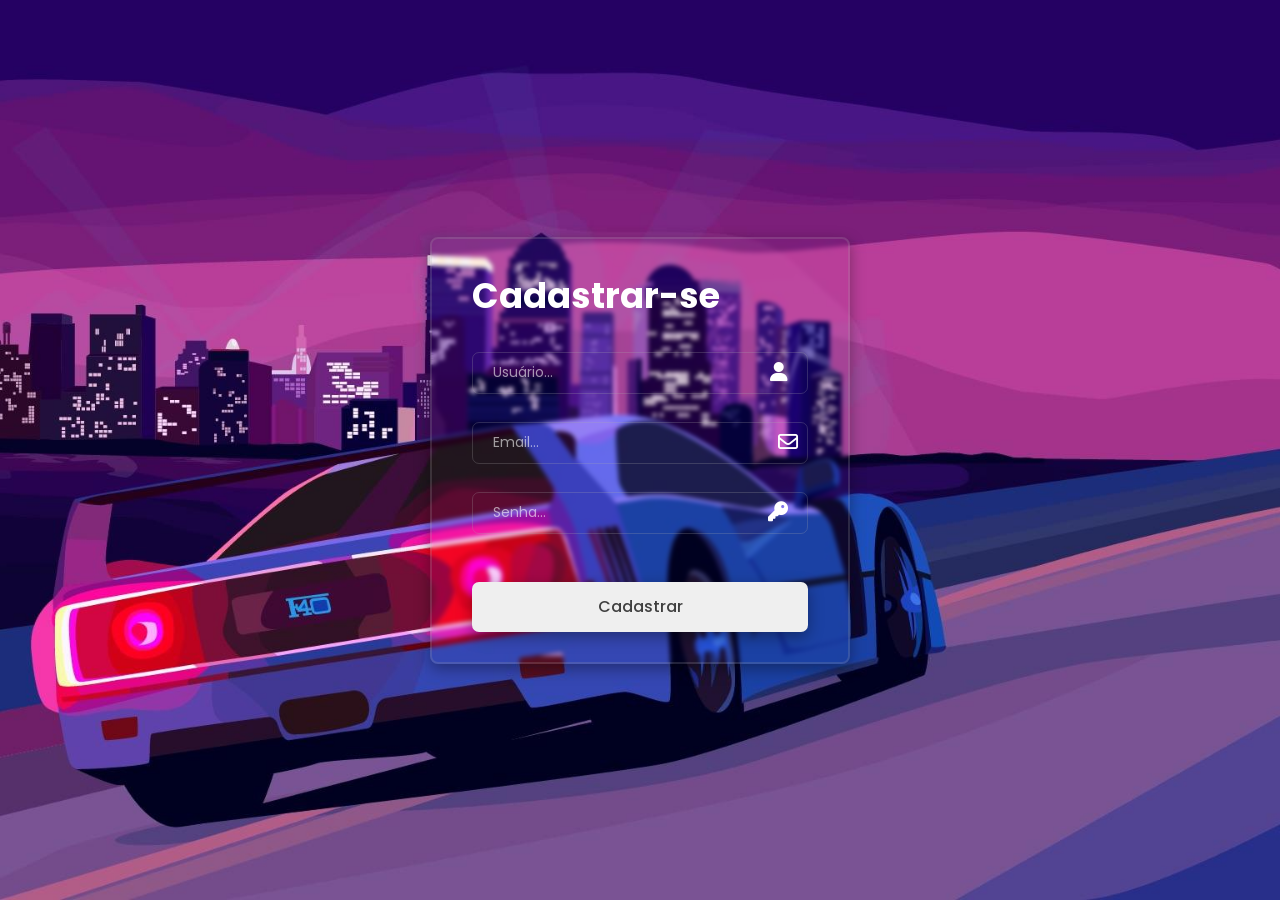
==== cadastro.html @ 91c99fc6 "Initial commit" ====
<!DOCTYPE html>
<html lang="pt-br">

<head>
    <meta charset="UTF-8">
    <meta name="viewport" content="width=device-width, initial-scale=1.0">
    <link rel="stylesheet" href="cadastro.css">
    <link rel="stylesheet" href="https://cdnjs.cloudflare.com/ajax/libs/font-awesome/6.5.2/css/all.min.css">
    <title>CADASTRO</title>
</head>

<body>
    <main class="container">
        <form>
            <h1> Cadastrar-se </h1>
            <div class="input-box">
                <input placeholder="Usuário..." type="text">
                <i><i class="fa-solid fa-user"></i></i>
            </div>
            <div class="input-box">
                <input placeholder="Email..." type="email">
                <i class="fa-regular fa-envelope"></i>
            </div>
            <div class="input-box">
                <input placeholder="Senha..." type="password">
                <i><i class="fa-solid fa-key"></i></i>
            </div>

            <!--botão-->
            <button class="button" type="submit" > Cadastrar </button>
        </form>
    </main>

</body>

</html>
---- cadastro.css ----
@import url('https://fonts.googleapis.com/css2?family=BBH+Bartle&family=Playfair+Display:ital,wght@0,400..900;1,400..900&family=Poppins:ital,wght@0,100;0,200;0,300;0,400;0,500;0,600;0,700;0,800;0,900;1,100;1,200;1,300;1,400;1,500;1,600;1,700;1,800;1,900&display=swap');


*{
    margin: 0;
    padding: 0;
    box-sizing: border-box;
    font-family: "Poppins", sans-serif;
}

body{
    display: flex;
    align-items: center;
    justify-content: center;
    min-height: 100vh;
    background:url(img/aig27h1meoq11.jpg) ;
    background-size: cover;
    background-position: center;
}

.container{
    width: 420px;
    background-color: transparent;
    border: 2px solid rgba(172, 170, 170, 0.2);
    border-radius: 8px;
    color: white;
    padding: 30px 40px;
    box-shadow: rgba(0, 0, 0, 0.35) 0px 5px 15px;
    backdrop-filter: blur(2px);
}

.container h1{
    font-size: 35px;
}

.input-box{
    position: relative;
    width: 100%;
    height: 40px;
    margin: 30px 0;
}

.input-box input{
    width: 100%;
    height: 100%;
    background-color: transparent;
    border-radius: 7px;
    border: 1px solid rgba(172, 170, 170, 0.239);
    outline: none;
    font-size: 14px;
    color: white;
    padding: 20px 45px 20px 20px;
}

.input-box input::placeholder{
    color: rgba(255, 255, 255, 0.586);
}

.input-box i{
    position: absolute;
    right: 10px;
    top: 50%;
    transform: translateY(-50%);
    font-size: 20px;
}

.button{
    width: 100%;
    height: 50px;
    border: none;
    border-radius: 7px;
    cursor: pointer;
    font-size: 16px;
    color:rgba(0, 0, 0, 0.739);
    font-weight: 500;
    box-shadow: rgba(0, 0, 0, 0.35) 0px 5px 15px;
    margin-top: 20px;
}

.button:hover{
    background-color: transparent;
    color: white;
    font-weight: 700;
}
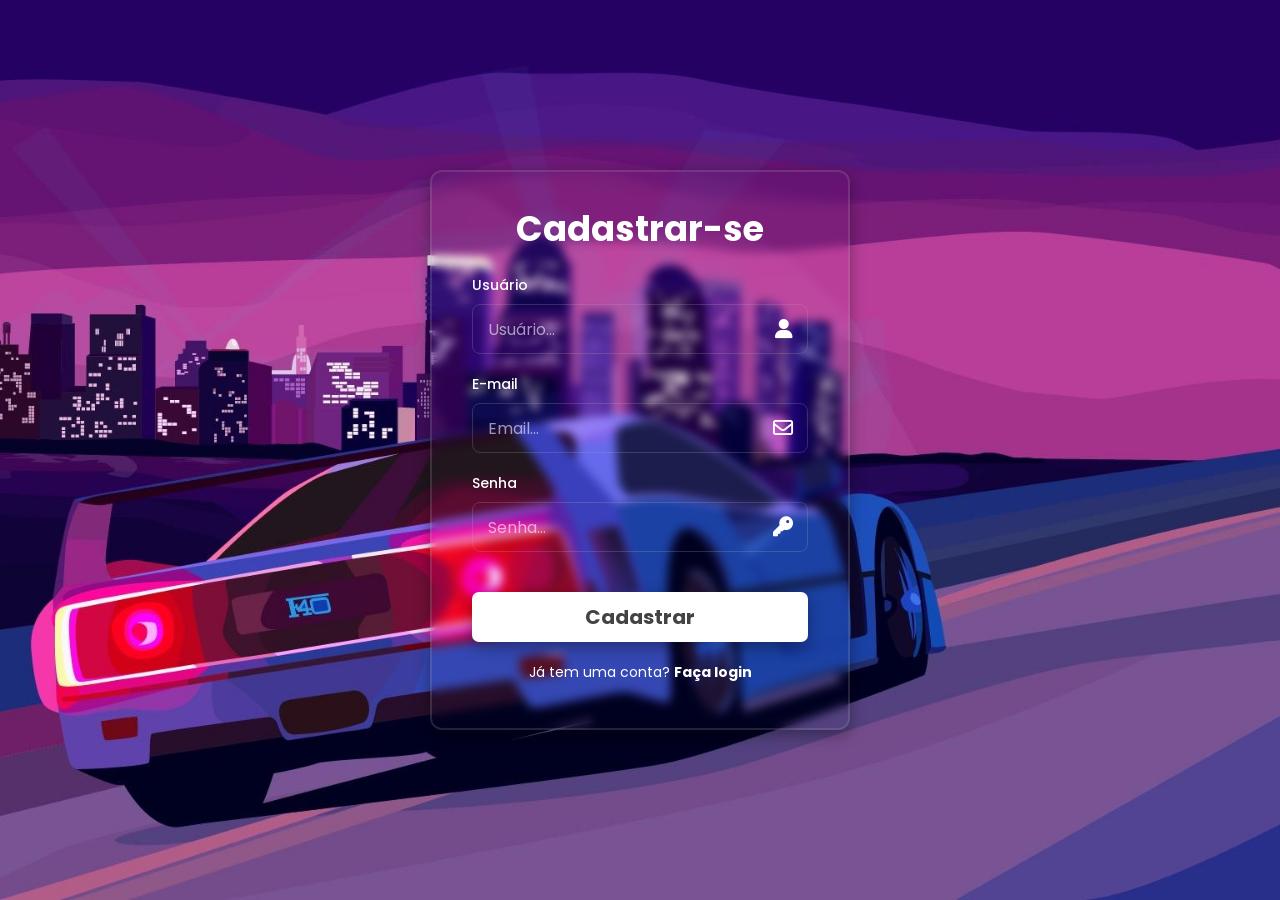
==== commit 71fc8321: "ajustes" ====
--- a/cadastro.html
+++ b/cadastro.html
@@ -11,23 +11,43 @@
 
 <body>
     <main class="container">
-        <form>
+        <form action="index.html" method="get">
             <h1> Cadastrar-se </h1>
+
+            <!-- Campo de Usuário -->
             <div class="input-box">
-                <input placeholder="Usuário..." type="text">
-                <i><i class="fa-solid fa-user"></i></i>
+                <label for="username">Usuário</label>
+                <div class="input-field">
+                    <input id="username" placeholder="Usuário..." type="text" required>
+                    <i class="fa-solid fa-user"></i>
+                </div>
+
+                <!-- Campo de Email -->
             </div>
             <div class="input-box">
-                <input placeholder="Email..." type="email">
-                <i class="fa-regular fa-envelope"></i>
+                <label for="email">E-mail</label>
+                <div class="input-field">
+                    <input id="email" name="email" placeholder="Email..." type="email" required>
+                    <i class="fa-regular fa-envelope"></i>
+                </div>
             </div>
+
+            <!-- Campo de Senha -->
             <div class="input-box">
-                <input placeholder="Senha..." type="password">
-                <i><i class="fa-solid fa-key"></i></i>
+                <label for="password">Senha</label>
+                <div class="input-field">
+                    <input id="password" name="password" placeholder="Senha..." type="password" required>
+                    <i class="fa-solid fa-key"></i>
+                </div>
             </div>
 
             <!--botão-->
-            <button class="button" type="submit" > Cadastrar </button>
+            <button class="btn-register" type="submit"> Cadastrar</a> </button>
+
+            <!-- Link Rotorno Login -->
+            <div class="register-link">
+                <p>Já tem uma conta? <a href="index.html">Faça login</a></p>
+            </div>
         </form>
     </main>
 
--- a/cadastro.css
+++ b/cadastro.css
@@ -1,5 +1,4 @@
-@import url('https://fonts.googleapis.com/css2?family=BBH+Bartle&family=Playfair+Display:ital,wght@0,400..900;1,400..900&family=Poppins:ital,wght@0,100;0,200;0,300;0,400;0,500;0,600;0,700;0,800;0,900;1,100;1,200;1,300;1,400;1,500;1,600;1,700;1,800;1,900&display=swap');
-
+@import url('https://fonts.googleapis.com/css2?family=Poppins:ital,wght@0,100;0,200;0,300;0,400;0,500;0,600;0,700;0,800;0,900;1,100;1,200;1,300;1,400;1,500;1,600;1,700;1,800;1,900&display=swap');
 
 *{
     margin: 0;
@@ -13,72 +12,111 @@
     align-items: center;
     justify-content: center;
     min-height: 100vh;
-    background:url(img/aig27h1meoq11.jpg) ;
+    background:url(img/plano-de-fundo.jpg) no-repeat;
     background-size: cover;
     background-position: center;
 }
 
 .container{
     width: 420px;
+    max-width: 90%;
     background-color: transparent;
     border: 2px solid rgba(172, 170, 170, 0.2);
-    border-radius: 8px;
-    color: white;
+    border-radius: 12px;
+    color: rgb(255, 255, 255);
     padding: 30px 40px;
     box-shadow: rgba(0, 0, 0, 0.35) 0px 5px 15px;
-    backdrop-filter: blur(2px);
+    backdrop-filter: blur(5px);
 }
 
 .container h1{
     font-size: 35px;
+    text-align: center;
+    margin-bottom: 20px ;
 }
 
 .input-box{
+    width: 100%;
+    margin: 20px 0;
+}
+
+.input-box label{
+    display: block;
+    margin-bottom: 8px;
+    font-size: 14px;
+    font-weight: 500;
+}
+
+.input-field{
     position: relative;
     width: 100%;
-    height: 40px;
-    margin: 30px 0;
+    height: 50px;
 }
 
-.input-box input{
+.input-field input{
     width: 100%;
     height: 100%;
     background-color: transparent;
-    border-radius: 7px;
+    border-radius: 8px;
     border: 1px solid rgba(172, 170, 170, 0.239);
     outline: none;
-    font-size: 14px;
-    color: white;
-    padding: 20px 45px 20px 20px;
+    font-size: 16px;
+    color: rgb(250, 250, 250);
+    padding: 0 45px 0 15px;
+    transition: all 0.3s ease;
 }
 
-.input-box input::placeholder{
+.input-field input:focus {
+    border-color: #fff;
+    background: rgba(255, 255, 255, 0.05);
+}
+
+.input-field input::placeholder{
     color: rgba(255, 255, 255, 0.586);
 }
 
-.input-box i{
+.input-field i{
     position: absolute;
-    right: 10px;
+    right: 15px;
     top: 50%;
     transform: translateY(-50%);
     font-size: 20px;
 }
 
-.button{
+
+.btn-register{
     width: 100%;
     height: 50px;
+    background-color: #fff;
     border: none;
     border-radius: 7px;
     cursor: pointer;
-    font-size: 16px;
-    color:rgba(0, 0, 0, 0.739);
-    font-weight: 500;
+    font-size: 20px;
+    color:rgba(0, 0, 0, 0.739) ;
+    font-weight: 700;
     box-shadow: rgba(0, 0, 0, 0.35) 0px 5px 15px;
-    margin-top: 20px;
+    margin-top: 20px; 
+    transition: all 0.3s ease;
 }
 
-.button:hover{
+.btn-register:hover{
     background-color: transparent;
-    color: white;
+    border: 2px solid rgba(172, 170, 170, 0.239);
+    color: #fff;
+}
+
+.register-link{
+    font-size: 14px;
+    text-align: center;
+    margin: 20px 0px 15px;
+}
+
+.register-link a{
+    text-decoration: none;
+    color: #fff;
     font-weight: 700;
+}
+
+.register-link a:hover{
+    text-decoration: underline;
 }
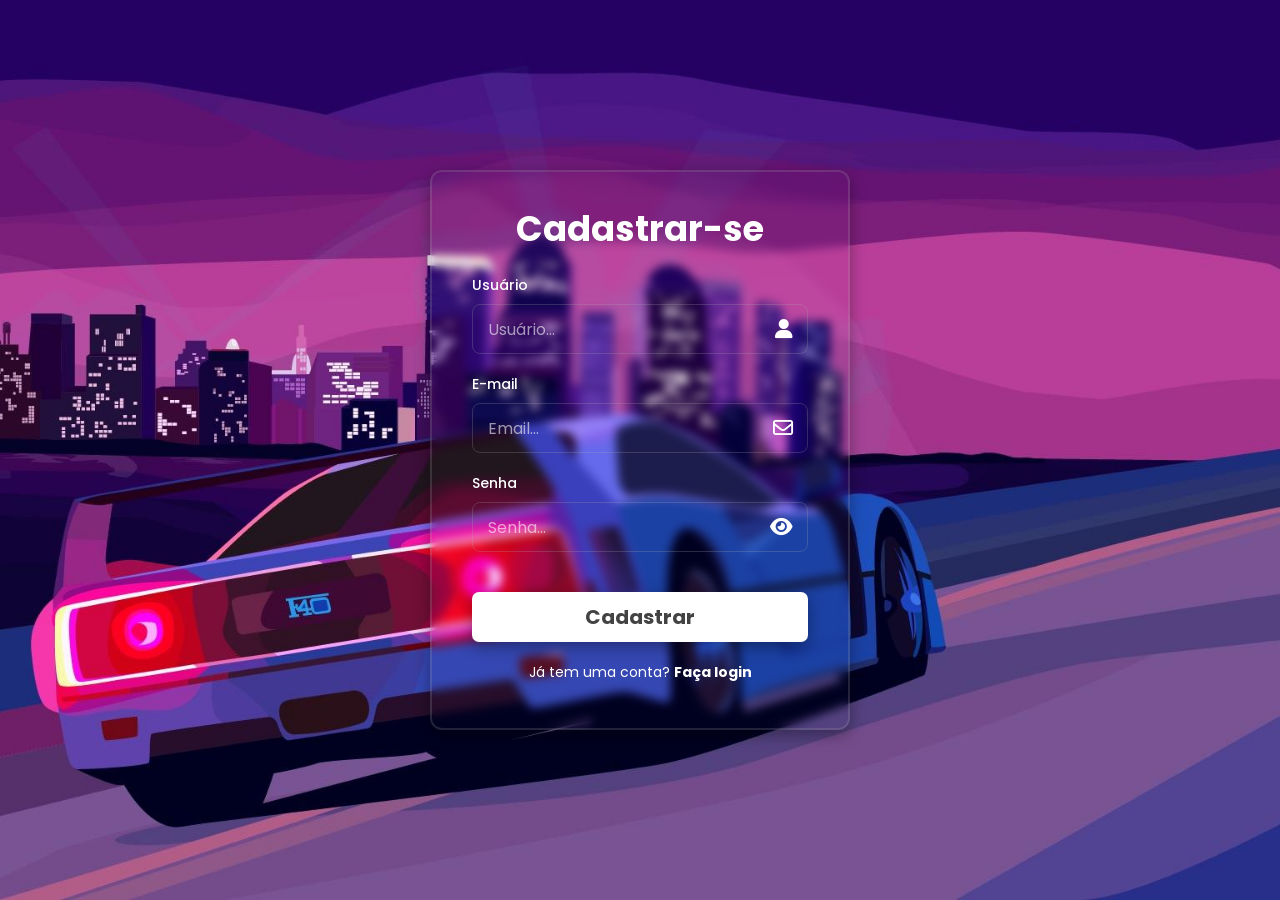
==== commit 3820effe: "add JavaScript" ====
--- a/cadastro.html
+++ b/cadastro.html
@@ -37,7 +37,7 @@
                 <label for="password">Senha</label>
                 <div class="input-field">
                     <input id="password" name="password" placeholder="Senha..." type="password" required>
-                    <i class="fa-solid fa-key"></i>
+                    <i class="fa-solid fa-eye" id="btn-eye-register" style="cursor: pointer;"></i>
                 </div>
             </div>
 
